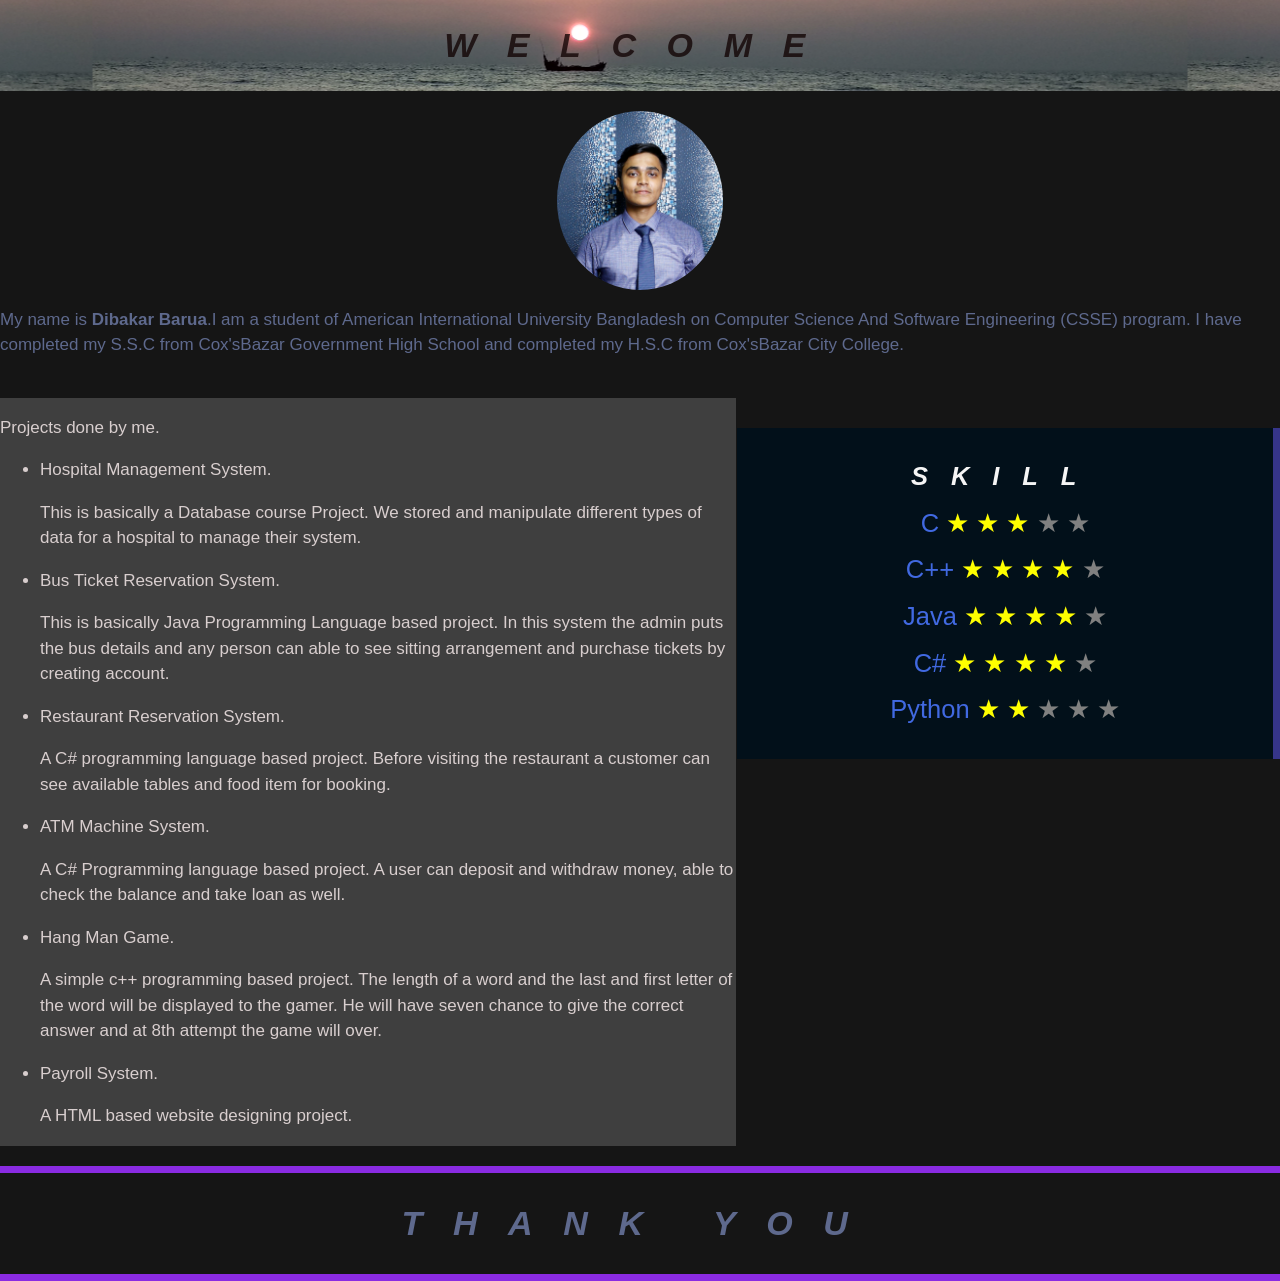
==== index.html @ 0e4ba362 "Add files via upload" ====
<!DOCTYPE html>
<html>
    <head>
        <title>Port-Folio-Website</title>
        <link rel="stylesheet" type="text/css" href="style.css">
    </head>
    <body>
        <header id="welcome">
            <div class="Container">
                <h1>Welcome</h1>
            </div>
        </header>
        <section id="bio-box">
	        <img src="port2.jpg" alt="Photo">
            <p>My name is <strong>Dibakar Barua</strong>.I am a student of American International University Bangladesh on Computer Science And Software Engineering (CSSE) program.
               I have completed my S.S.C from Cox'sBazar Government High School and completed my H.S.C from Cox'sBazar City College.</p>	
            </section>

            <section id="project">
                <p>Projects done by me.
                    <ul>
                        <li>Hospital Management System. <P>This is basically a Database course Project. We stored and manipulate different types of data for a hospital to manage their system.
                        </P></li>
                        <li>Bus Ticket Reservation System.
                            <p>This is basically Java Programming Language based project. In this system the admin puts the bus details and any person can able to see sitting arrangement and purchase tickets by creating account.</p>
                        </li>
                        <li>Restaurant Reservation System.
                            <p>
                                A C# programming language based project. Before visiting the restaurant a customer can see available tables and food item for booking.
                            </p>
                        </li>
                        <li>ATM Machine System.
                            <p>
                                A C# Programming language based project. A user can deposit and withdraw money, able to check the balance and take loan as well.
                            </p>
                        </li>
                        <li>Hang Man Game.
                            <P>
                                A simple c++ programming based project. The length of a word and the last and first letter of the word will be displayed to the gamer. He will have seven chance to give the correct answer and at 8th attempt the game will over.
                            </P>
                        </li>
                        <li>Payroll System.
                            <p>
                                A HTML based website designing project.
                            </p>
                        </li>
                    </ul>
                </p>
            </section>
            </div>
            <aside id="skill-set">
                <h1>Skill</h1>
                <h2>C
                    <span style="font-size:100%;color:yellow;">&starf;</span>
                    <span style="font-size:100%;color:yellow;">&starf;</span>
                    <span style="font-size:100%;color:yellow;">&starf;</span>
                    <span style="font-size:100%;color:gray;">&starf;</span>
                    <span style="font-size:100%;color: gray;">&starf;</span></h2>
                <h2>C++
                    <span style="font-size:100%;color:yellow;">&starf;</span>
                    <span style="font-size:100%;color:yellow;">&starf;</span>
                    <span style="font-size:100%;color:yellow;">&starf;</span>
                    <span style="font-size:100%;color: yellow;">&starf;</span>
                    <span style="font-size:100%;color: gray;">&starf;</span></h2>
                <h2>Java
                    <span style="font-size:100%;color:yellow;">&starf;</span>
                    <span style="font-size:100%;color:yellow;">&starf;</span>
                    <span style="font-size:100%;color:yellow;">&starf;</span>
                    <span style="font-size:100%;color: yellow;">&starf;</span>
                    <span style="font-size:100%;color: gray;">&starf;</span></h2>
                <h2>C# 
                    <span style="font-size:100%;color:yellow;">&starf;</span>  
                    <span style="font-size:100%;color:yellow;">&starf;</span>
                    <span style="font-size:100%;color:yellow;">&starf;</span>
                    <span style="font-size:100%;color:yellow;">&starf;</span>
                    <span style="font-size:100%;color: gray;">&starf;</span></h2> 
                <h2>Python  
                    <span style="font-size:100%;color:yellow;">&starf;</span>
                    <span style="font-size:100%;color:yellow;">&starf;</span>
                    <span style="font-size:100%;color: gray;">&starf;</span>
                    <span style="font-size:100%;color:gray;">&starf;</span>
                    <span style="font-size:100%;color: gray;">&starf;</span></h2>                                                      
            </aside>
        </div>
        <div class="close"></div>
            <footer id="main-footer">                                                                  
              <h1>Thank You</h1>
            </footer>


    </body>
</html>
---- style.css ----
body{
    background-color: rgba(0, 0, 0, 0.918);
	color: #5e698d;
	font: 17px Arial, Helvetica, sans-serif;
	line-height: 1.5em;
	margin: 0;
}
.close{
	clear:both;
}
h1{
	font-style: italic;
	text-transform: uppercase;
	letter-spacing: 0.9em;
}
h2{
	font-weight: normal;
	color: royalblue;
}
.container {
	width: 80%;
	margin: auto;
}
#welcome{
    background-image: url('port.png');
    color: rgba(15, 1, 1, 0.767);
	background-position:center;
    text-align: center;
    padding: 10px;
}
img {
	display: block;
  margin-left: auto;
  margin-right: auto;
	width: 13%;
	height: 13%;
	border-radius: 50%;
  }
#bio-box{
	box-sizing: border-box;
	margin:20px 0;
}
#project {
	float:left;
    width:57.5%;
    background-color: rgba(169, 169, 169, 0.288);
	color: rgba(238, 226, 226, 0.877);
	box-sizing: border-box;
	margin:20px 0;
}
#skill-set {
	float: right;
	width: 39.5%;
	border-right:7px rgb(54, 53, 138) solid;
	background-color:#02101a;
    color: whitesmoke;
	text-align: center;
	padding: 15px;
	margin-top: 50px;
}
#main-footer{
	border-top:7px blueviolet solid;
	border-bottom:7px blueviolet solid;
	text-align: center;
	padding: 15px;
}
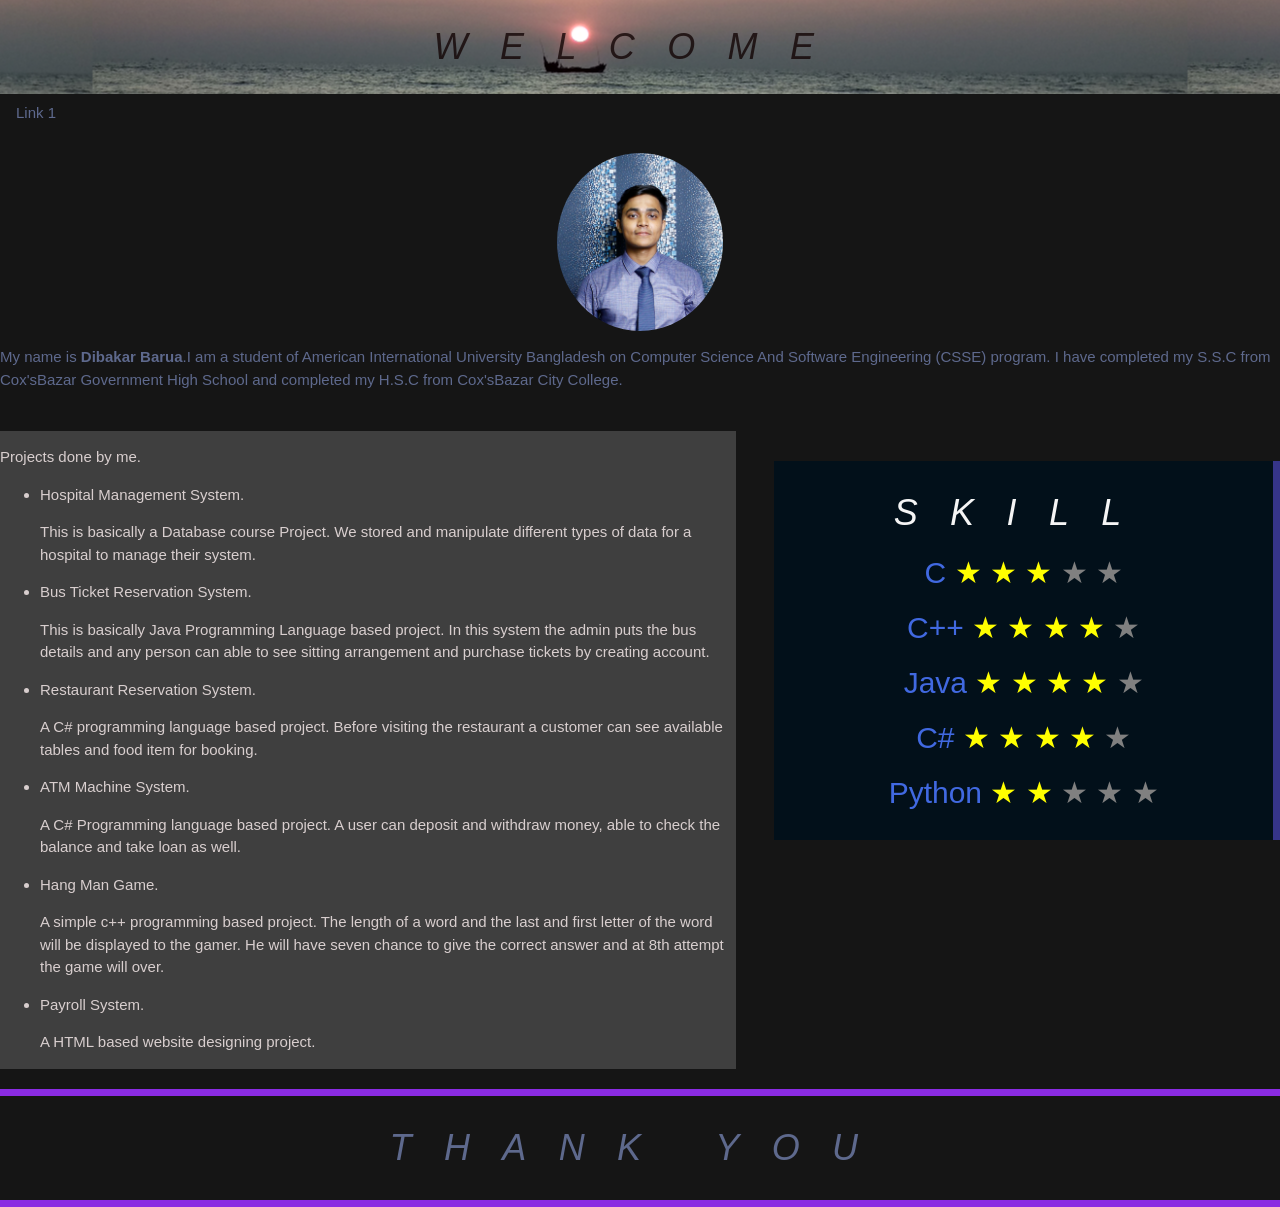
==== commit 2220847f: "Update index.html" ====
--- a/index.html
+++ b/index.html
@@ -3,6 +3,7 @@
     <head>
         <title>Port-Folio-Website</title>
         <link rel="stylesheet" type="text/css" href="style.css">
+	<link rel="stylesheet" href="https://www.w3schools.com/w3css/4/w3.css">
     </head>
     <body>
         <header id="welcome">
@@ -10,6 +11,10 @@
                 <h1>Welcome</h1>
             </div>
         </header>
+	 <div class="navi">   
+            <a href="labu007.github.io/labu.github.io/repopeople.html" class="w3-bar-item w3-button w3-hover-green">Link 1</a>
+          </div>
+	    
         <section id="bio-box">
 	        <img src="port2.jpg" alt="Photo">
             <p>My name is <strong>Dibakar Barua</strong>.I am a student of American International University Bangladesh on Computer Science And Software Engineering (CSSE) program.
@@ -89,4 +94,4 @@
 
 
     </body>
-</html>+</html>
